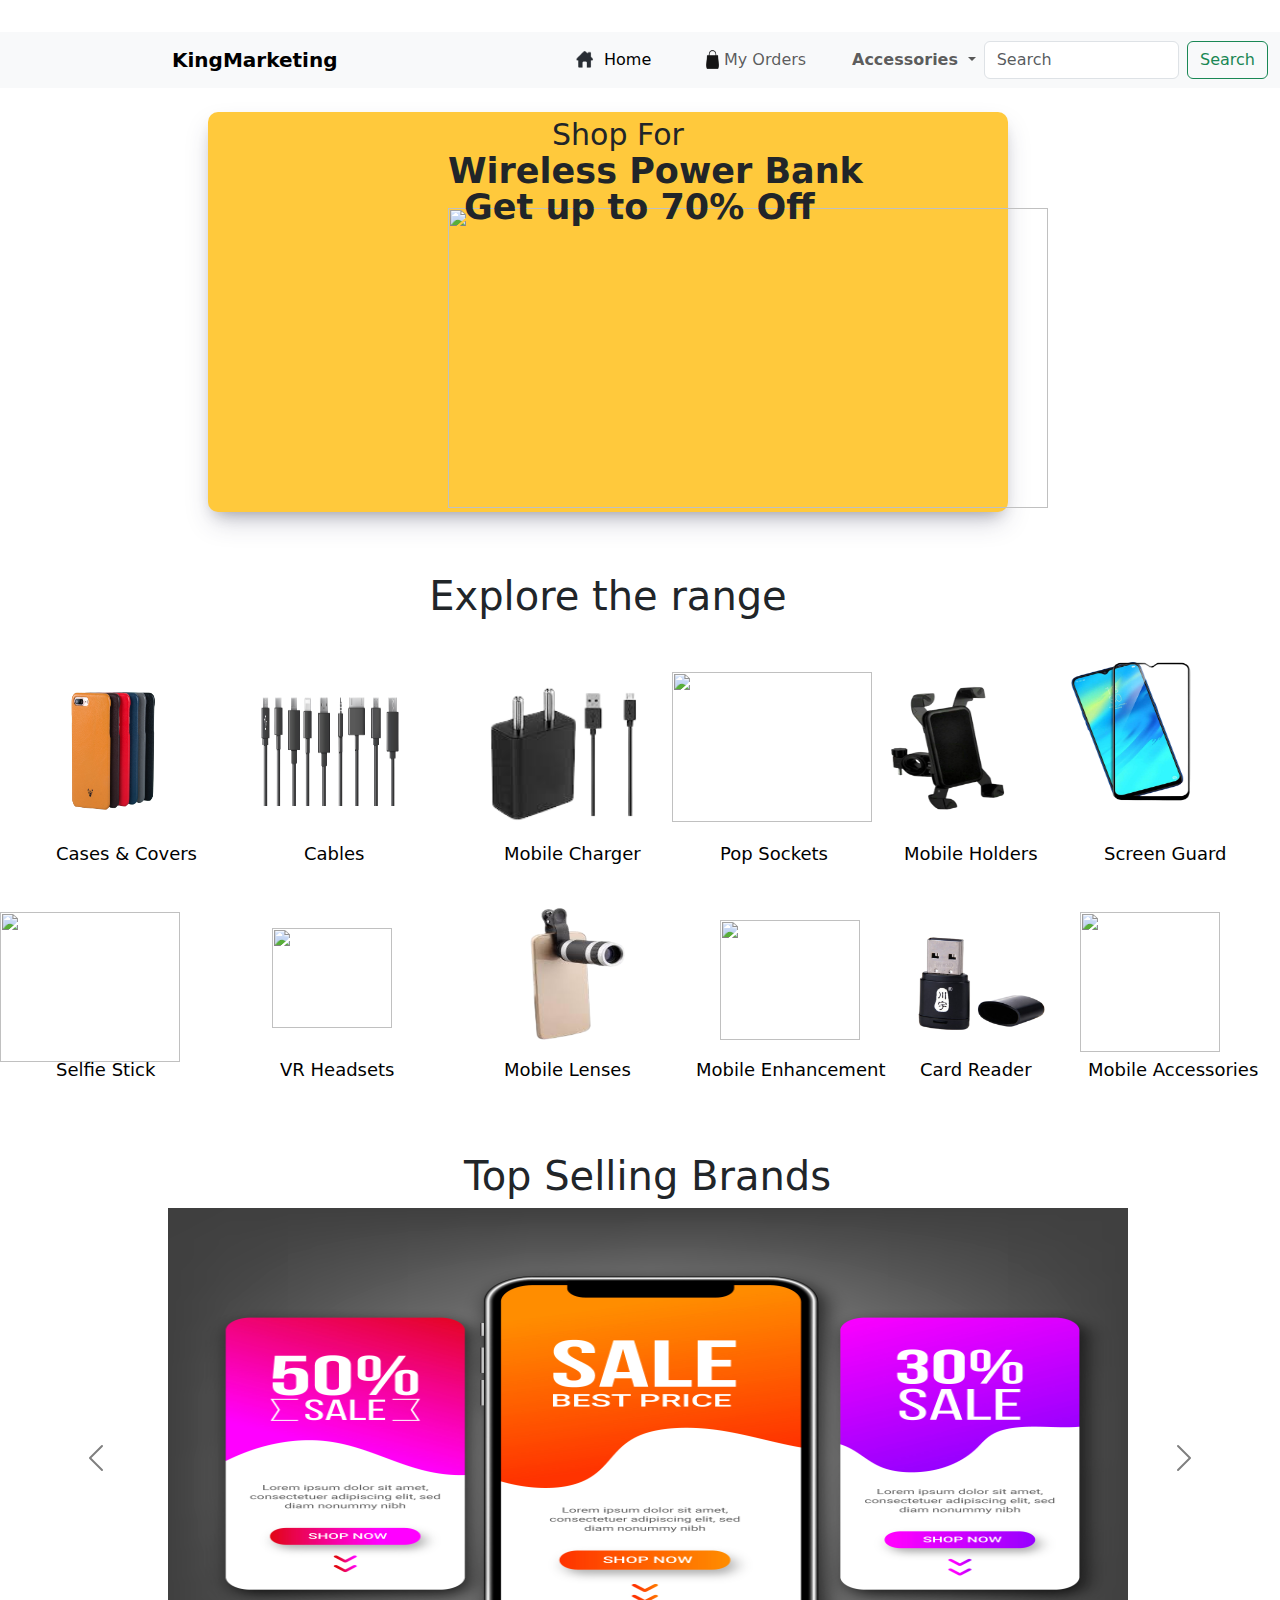
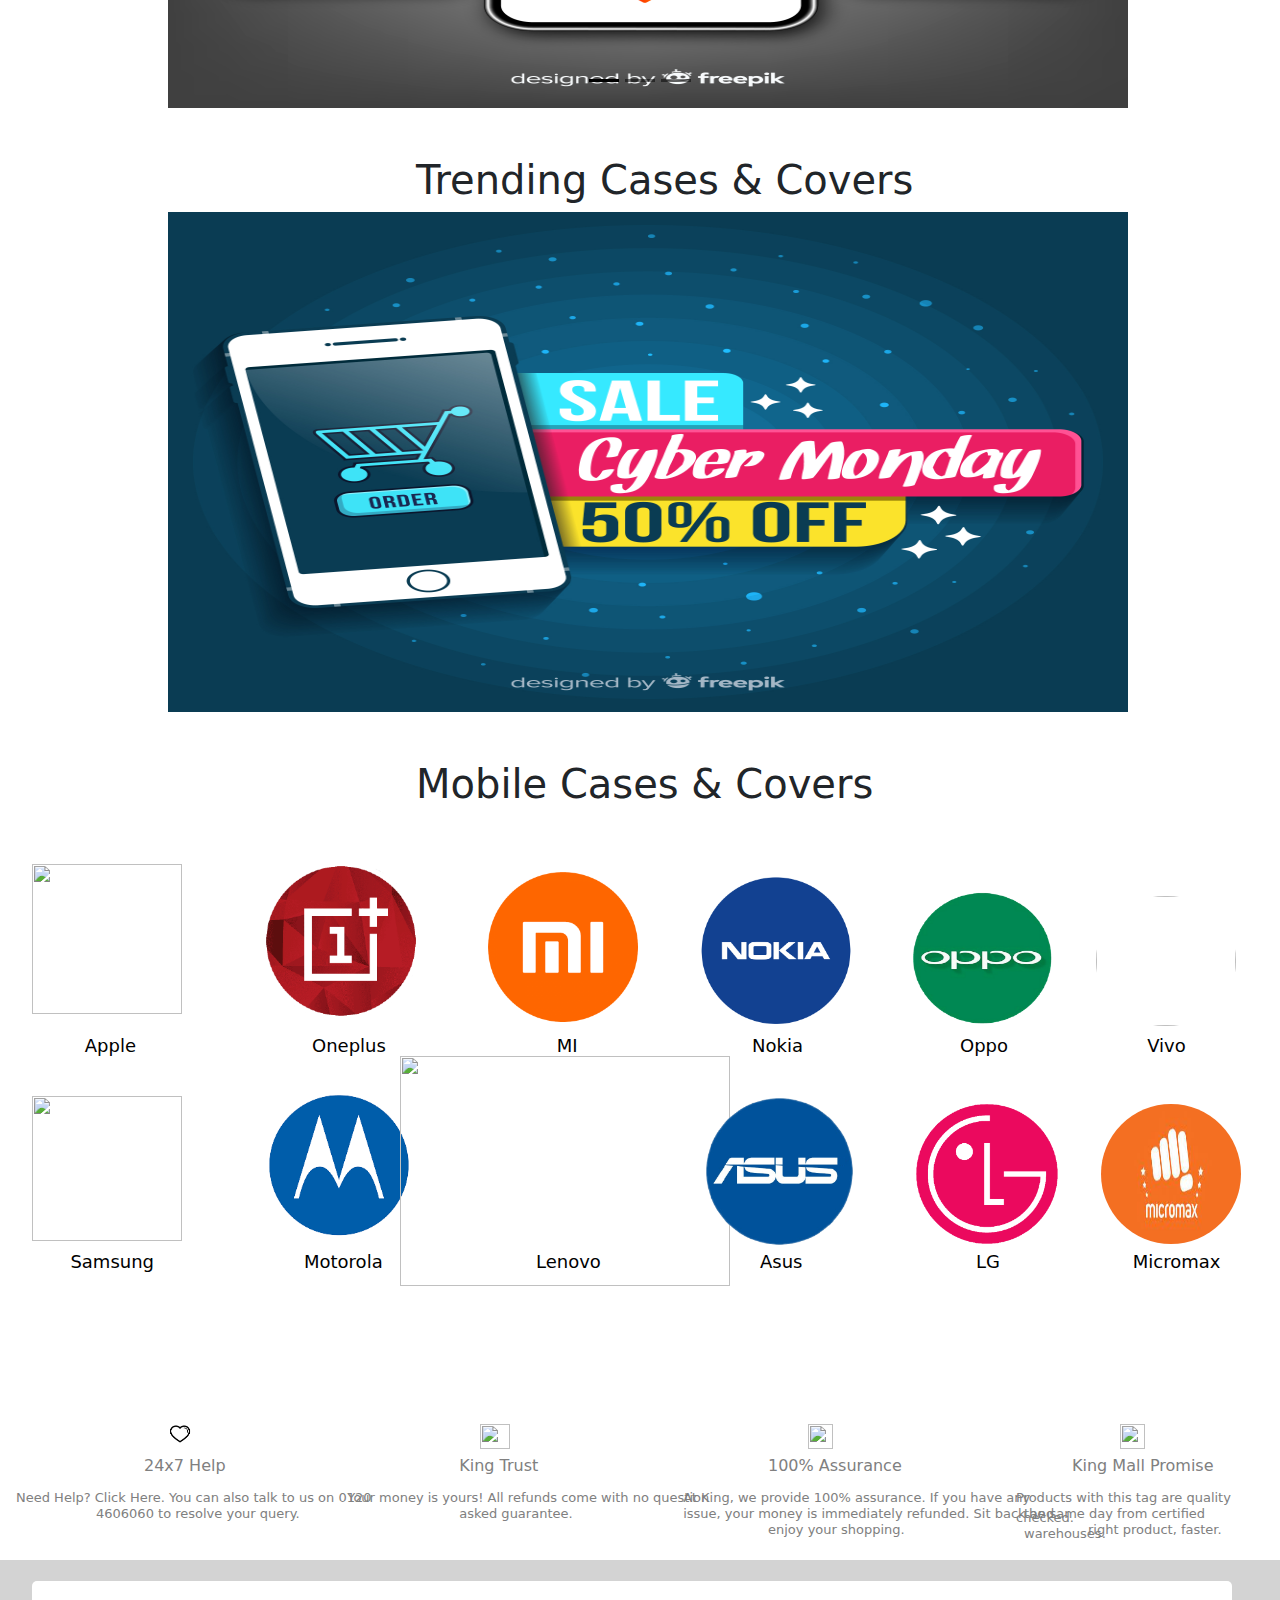
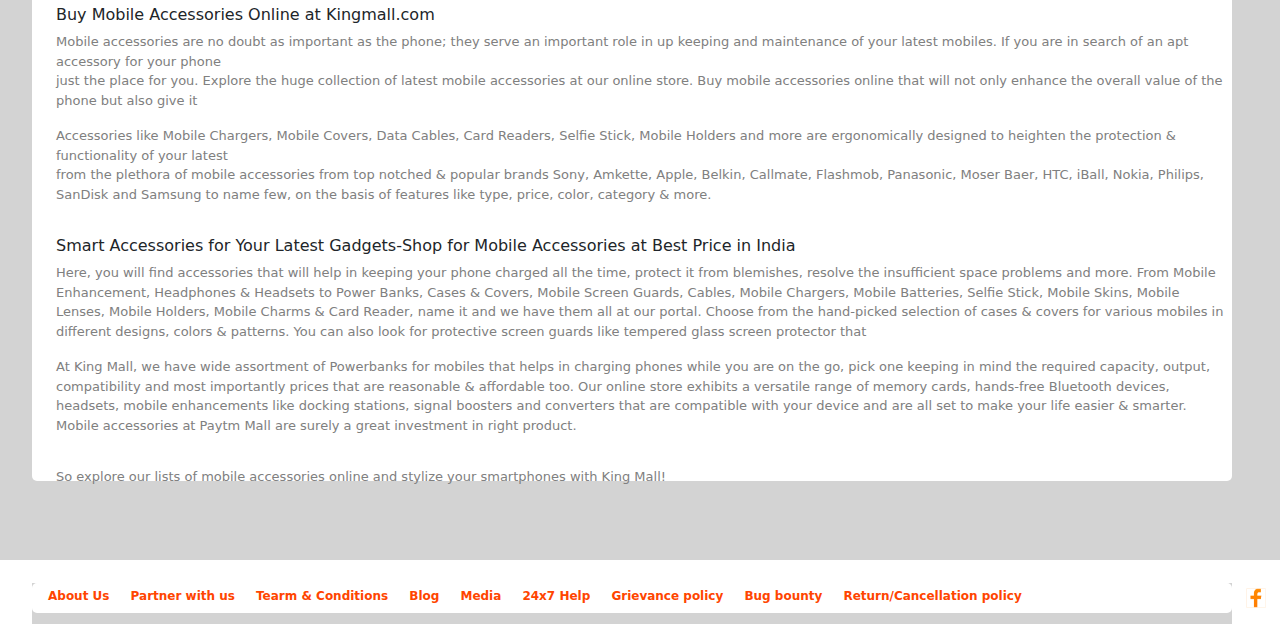
==== index.html @ ee76a9a5 "Add files via upload" ====
<!DOCTYPE html>
<html lang="en">
<head>
    <meta charset="UTF-8">
    <meta http-equiv="X-UA-Compatible" content="IE=edge">
    <meta name="viewport" content="width=device-width, initial-scale=1.0">
    <title>King</title>
    <link rel="stylesheet" href="style.css">
    <link rel="icon" href="s.png">
    <script src="https://cdn.jsdelivr.net/npm/bootstrap@5.2.0-beta1/dist/js/bootstrap.bundle.min.js"></script>
  <link rel="stylesheet" href="https://cdn.jsdelivr.net/npm/bootstrap@5.2.0-beta1/dist/css/bootstrap.min.css">
</head>
<body>
    <nav class="navbar navbar-expand-lg bg-light">
        <div class="container-fluid">
          <a class="navbar-brand color" href="#">KingMarketing</a>
          <button class="navbar-toggler" type="button" data-bs-toggle="collapse" data-bs-target="#navbarSupportedContent" aria-controls="navbarSupportedContent" aria-expanded="false" aria-label="Toggle navigation">
            <span class="navbar-toggler-icon"></span>
          </button>
          <div class="collapse navbar-collapse" id="navbarSupportedContent">
            <ul class="navbar-nav me-auto mb-2 mb-lg-0">
              <li class="nav-item">
                <a class="nav-link active a1" aria-current="page" href="#">Home</a><img class="a01" src="home.png" alt="">
              </li>
              <li class="nav-item">
                <a class="nav-link a2" href="#">My Orders</a><img class="a02" src="bag.png" alt="">
              </li>
              <li class="nav-item dropdown a3">
                <a class="nav-link dropdown-toggle" href="#" role="button" data-bs-toggle="dropdown" aria-expanded="false">
                  Accessories
                </a>
                <ul class="dropdown-menu">
                  <li><a class="dropdown-item" href="earphones.html">Earphones</a></li>
                  <li><a class="dropdown-item" href="#">Cases & Covers</a></li>
                  <li><a class="dropdown-item" href="#">Watches</a></li>
                  <li><hr class="dropdown-divider"></li>
                  <li><a class="dropdown-item" href="#">Something else here</a></li>
                </ul>
              </li>
            </ul>
            <form class="d-flex" role="search">
              <input class="form-control me-2" type="search" placeholder="Search" aria-label="Search">
              <button class="btn btn-outline-success" type="submit">Search</button>
            </form>
          </div>
        </div>
      </nav>
<div>
        <h1 class="b">Mobile Accessories Store</h1>
      </div>
      <div id="b1">
        <p class="b2">Shop For</p>
        <h2 class="b3">Wireless Power Bank</h2>
        <h2 class="b4">Get up to 70% Off</h2>
        <img class="b5" src="power.png" alt="">
        <h1 class="b6">Explore the range</h1>
 </div>
<div>
  <img class="c" src="cover.png" alt="">
  <a class="c1" href="cases.html">Cases & Covers</a>
</div>
<div>
  <img class="c2" src="cables.png" alt="">
  <a class="c3" href="cables.html">Cables</a>
</div>
<div>
  <img class="c4" src="charger.png" alt="">
  <a class="c5" href="charger.html">Mobile Charger</a>
</div>
<div>
  <img class="c6" src="pop.png" alt="">
  <a class="c7" href="pop.html">Pop Sockets</a>
</div>
<div>
  <img class="c8" src="holder.png" alt="">
  <a class="c9" href="holder.html">Mobile Holders</a>
</div>
<div>
  <img class="c10" src="gorila.png" alt="">
  <a class="c11" href="gorila.html">Screen Guard</a>
</div>
 
<div>
  <img class="d" src="stick.png" alt="">
  <a class="d1" href="stick.html">Selfie Stick</a>
</div>
<div>
  <img class="d2" src="vr.png" alt="">
  <a class="d3" href="vr.html">VR Headsets</a>
</div>
<div>
  <img class="d4" src="lens.png" alt="">
  <a class="d5" href="lens.html">Mobile Lenses</a>
</div>
<div>
  <img class="d6" src="tourch.png" alt="">
  <a class="d7" href="">Mobile Enhancement</a>
</div>
<div>
  <img class="d8" src="card reader.png" alt="">
  <a class="d9" href="card.html">Card Reader</a>
</div>
<div>
  <img class="d10" src="pad.png" alt="">
  <a class="d11" href="">Mobile Accessories</a>
</div>
 <h1 class="d12">Top Selling Brands</h1>
 <div id="carouselExampleDark" class="carousel carousel-dark slide" data-bs-ride="carousel">
  <div class="carousel-indicators">
    <button type="button" data-bs-target="#carouselExampleDark" data-bs-slide-to="0" class="active" aria-current="true" aria-label="Slide 1"></button>
    <button type="button" data-bs-target="#carouselExampleDark" data-bs-slide-to="1" aria-label="Slide 2"></button>
    <button type="button" data-bs-target="#carouselExampleDark" data-bs-slide-to="2" aria-label="Slide 3"></button>
  </div>
  <div class="carousel-inner">
    <div class="carousel-item active" data-bs-interval="10000">
      <img src="neon1.jpg" class="d-block w-75" alt="...">
      <div class="carousel-caption d-none d-md-block">
        <h5</h5>
        <p></p>
      </div>
    </div>
    <div class="carousel-item" data-bs-interval="2000">
      <img src="headphone.jpg" class="d-block w-75" alt="...">
      <div class="carousel-caption d-none d-md-block">
        <h5></h5>
        <p>.</p>
      </div>
    </div>
    <div class="carousel-item">
      <img src="headphone2.jpg" class="d-block w-75" alt="...">
      <div class="carousel-caption d-none d-md-block">
        <h5></h5>
        <p></p>
      </div>
    </div>
  </div>
  <button class="carousel-control-prev" type="button" data-bs-target="#carouselExampleDark" data-bs-slide="prev">
    <span class="carousel-control-prev-icon" aria-hidden="true"></span>
    <span class="visually-hidden">Previous</span>
  </button>
  <button class="carousel-control-next" type="button" data-bs-target="#carouselExampleDark" data-bs-slide="next">
    <span class="carousel-control-next-icon" aria-hidden="true"></span>
    <span class="visually-hidden">Next</span>
  </button>
</div>

<h1 class="e">Trending Cases & Covers</h1>
 
<div id="carouselExampleFade" class="carousel slide carousel-fade" data-bs-ride="carousel">
  <div class="carousel-inner">
    <div class="carousel-item active">
      <img src="ad.jpg" class="d-block w-75" alt="...">
    </div>
    <div class="carousel-item">
      <img src="ad1.jpg" class="d-block w-75" alt="...">
    </div>
    <div class="carousel-item">
      <img src="ad2.jpg" class="d-block w-75" alt="...">
    </div>
  </div>
  <button class="carousel-control-prev" type="button" data-bs-target="#carouselExampleFade" data-bs-slide="prev">
    <span class="carousel-control-prev-icon" aria-hidden="true"></span>
    <span class="visually-hidden">Previous</span>
  </button>
  <button class="carousel-control-next" type="button" data-bs-target="#carouselExampleFade" data-bs-slide="next">
    <span class="carousel-control-next-icon" aria-hidden="true"></span>
    <span class="visually-hidden">Next</span>
  </button>
</div>
<h1 class="e1">Mobile Cases & Covers</h1>
<div>
  <img class="e2" src="iphone.png" alt="">
  <a class="e3" href="">Apple</a>
</div>
<div>
  <img class="e4" src="oneplus.png" alt="">
  <a class="e5" href="">Oneplus</a>
</div>
<div>
  <img class="e6" src="mi.png" alt="">
  <a class="e7" href="">MI</a>
</div>
<div>
  <img class="e8" src="nokia.png" alt="">
  <a class="e9" href="">Nokia</a>
</div>
<div>
  <img class="e10" src="oppo.png" alt="">
  <a class="e11" href="">Oppo</a>
</div>
<div>
  <img class="e12" src="vivo.png" alt="">
  <a class="e13" href="">Vivo</a>
</div>
<div>
  <img class="f" src="samsung.png" alt="">
  <a class="f1" href="">Samsung</a>
</div>
<div>
  <img class="f2" src="moto.png" alt="">
  <a class="f3" href="">Motorola</a>
</div>
<div>
  <img class="f4" src="lenovo.png" alt="">
  <a class="f5" href="">Lenovo</a>
</div>
<div>
  <img class="f6" src="asus.png" alt="">
  <a class="f7" href="">Asus</a>
</div>
</div>
<div>
  <img class="f8" src="lg.png" alt="">
  <a class="f9" href="">LG</a>
</div>
<div>
  <img class="f10" src="micromax.jpeg" alt="">
  <a class="f11" href="">Micromax</a>
</div>
<div>
  <img class="g" src="heart.png" alt="">
  <h6 class="g1">24x7 Help</h6>
  <p class="g2">Need Help? Click Here. You can also talk to us on 0120 </p>
  <p class="g3">4606060 to resolve your query.</p>
</div>
<div>
  <img class="g4" src="security.png" alt="">
  <h6 class="g5">King Trust</h6>
  <p class="g6">Your money is yours! All refunds come with no question </p>
  <p class="g7">asked guarantee.</p>
</div>
<div>
  <img class="g8" src="star.png" alt="">
  <h6 class="g9">100% Assurance</h6>
  <p class="g10">At King, we provide 100% assurance. If you have any </p>
  <p class="g11">issue, your money is immediately refunded. Sit back and</p>
  <p class="g12">enjoy your shopping.</p>
</div>
<div>
  <img class="g13" src="right arrow.png" alt="">
  <h6 class="g14">King Mall Promise</h6>
  <p class="g15">Products with this tag are quality checked.</p>
  <p class="g16">the same day from certified warehouses.</p>
  <p class="g17">right product, faster.</p>
</div>
<div id="i">
  <div class="i1">
    <div class="i2">
      <h6 class="i3">Buy Mobile Accessories Online at Kingmall.com</h6>
      <p class="i4">Mobile accessories are no doubt as important as the phone; they serve an important role in up keeping and maintenance of your latest mobiles. If you are in search of an apt accessory for your phone <br>just the place for you. Explore the huge collection of latest mobile accessories at our online store. Buy mobile accessories online that will not only enhance the overall value of the phone but also give it</p>
      <p class="i5">Accessories like Mobile Chargers, Mobile Covers, Data Cables, Card Readers, Selfie Stick, Mobile Holders and more are ergonomically designed to heighten the protection & functionality of your latest <br>from the plethora of mobile accessories from top notched & popular brands Sony, Amkette, Apple, Belkin, Callmate, Flashmob, Panasonic, Moser Baer, HTC, iBall, Nokia, Philips, SanDisk and Samsung to name few, on the basis of features like type, price, color, category & more.</p>
      <h6 class="i6">Smart Accessories for Your Latest Gadgets-Shop for Mobile Accessories at Best Price in India</h6>
      <p class="i7">Here, you will find accessories that will help in keeping your phone charged all the time, protect it from blemishes, resolve the insufficient space problems and more. From Mobile Enhancement, Headphones & Headsets to Power Banks, Cases & Covers, Mobile Screen Guards, Cables, Mobile Chargers, Mobile Batteries, Selfie Stick, Mobile Skins, Mobile Lenses, Mobile Holders, Mobile Charms & Card Reader, name it and we have them all at our portal. Choose from the hand-picked selection of cases & covers for various mobiles in different designs, colors & patterns. You can also look for protective screen guards like tempered glass screen protector that</p>
      <p class="i8">At King Mall, we have wide assortment of Powerbanks for mobiles that helps in charging phones while you are on the go, pick one keeping in mind the required capacity, output, compatibility and most importantly prices that are reasonable & affordable too. Our online store exhibits a versatile range of memory cards, hands-free Bluetooth devices, headsets, mobile enhancements like docking stations, signal boosters and converters that are compatible with your device and are all set to make your life easier & smarter. Mobile accessories at Paytm Mall are surely a great investment in right product. </p>
      <p class="i9">So explore our lists of mobile accessories online and stylize your smartphones with King Mall!</p>
      <div class="j">
        <div class="j1">
          <a class="j2" href="">About Us</a>
          <a class="j3" href="">Partner with us</a>
          <a class="j4" href="">Tearm & Conditions</a>
          <a class="j5" href="">Blog</a>
          <a class="j6" href="">Media</a>
          <a class="j7" href="">24x7 Help</a>
          <a class="j8" href="">Grievance policy</a>
          <a class="j9" href=""> Bug bounty</a>
          <a class="j10" href=""> Return/Cancellation policy</a>
          <img class="j11" src="twitter.png" alt="">
          <a href="https://www.facebook.com/profile.php?id=100054088584219&mibextid=ZbWKwL"> <img class="j12" src="fb.png" alt=""></a>
          <a href="https://www.instagram.com/sameerkhan__57/"><img class="j13" src="insta.png" alt=""></a>
          <a href=""><img class="j14" src="youtube.png" alt=""></a>
        </div>
      </div>
    </div>

  </div>
  
</div>





</body>
</html>
---- style.css ----
.navbar{
    position: fixed !important;
    z-index: +10;
}
.color{
 padding-left: 10rem;
 font-weight: bold;
 position: absolute;
}
.a01{
    height: 25px;
    width: 25px;
    margin-left: 35rem;
    margin-top: 7px;
    position: absolute;
}
.a1{
    margin-left: 36.5rem;
    font-weight: bold;
    position: absolute;
}
.a02{
    height: 25px;
    width: 25px;
    margin-left: 43rem;
    margin-top: 7px;
    position: absolute;
}
.a2{
    margin-left: 44rem;
    font-weight: bold;
    position: absolute;
}
.a3{
    margin-left: 52rem;
    font-weight: bold;
    position: absolute;
}
.b{
    margin-left: 23.5rem;
    margin-top: 2rem;
}
#b1{
    background-color: #FFC93C;
    box-shadow: rgba(50, 50, 93, 0.25) 0px 13px 27px -5px, rgba(0, 0, 0, 0.3) 0px 8px 16px -8px;
    margin-top: 2rem;
    margin-left: 13rem;
    border-radius: 10px;
    height: 400px;
    width: 800px;

}
.b2{
    margin-left: 21.5rem;
    font-size: 30px;
    position: absolute;
}
.b3{
    margin-left: 15rem;
    margin-top: 2.4rem;
    font-size: 35px;
    font-weight: bold;
    position: absolute;
}
.b4{
    margin-left: 16rem;
    margin-top: 4.6rem;
    font-size: 35px;
    font-weight: bold;
    position: absolute;
}

.b5{
    margin-top: 6rem;
    margin-left: 15rem;
    height: 300px;
    width: 600px;
}
.b6{
    text-align: center;
    margin-top: 4rem;
}
.c{
    height: 250px;
    width: 250px;
    margin-top: 6rem;
    position: absolute;
}
.c1{
    margin-top: 20.5rem;
    margin-left: 3.5rem;
    font-size: 18px;
    color: black;
    position: absolute;
    text-decoration: none !important;
}
.c2{
    height: 150px;
    width: 150px;
    margin-left: 16rem;
    margin-top: 9rem;
    position: absolute;
}
.c3{
    margin-top: 20.5rem;
    margin-left: 19rem;
    font-size: 18px;
    color: black;
    position: absolute;
    text-decoration: none !important;
}
.c4{
    height: 250px;
    width: 250px;
    margin-top: 7rem;
    margin-left: 28rem;
    position: absolute;
}
.c5{
    margin-top: 20.5rem;
    margin-left: 31.5rem;
    font-size: 18px;
    color: black;
    position: absolute;
    text-decoration: none !important;
}
.c6{
    height: 150px;
    width: 200px;
    margin-left: 42rem;
    margin-top: 10rem;
    position: absolute;
}
.c7{
    margin-top: 20.5rem;
    margin-left: 45rem;
    font-size: 18px;
    color: black;
    position: absolute;
    text-decoration: none !important;
}
.c8{
    height: 150px;
    width: 200px;
    margin-left: 53rem;
    margin-top: 10rem;
    position: absolute;
}
.c9{
    margin-top: 20.5rem;
    margin-left: 56.5rem;
    font-size: 18px;
    color: black;
    position: absolute;
    text-decoration: none !important;
}
.c10{
    height: 150px;
    width: 180px;
    margin-left: 65rem;
    margin-top: 9rem;
    position: absolute;
}
.c11{
    margin-top: 20.5rem;
    margin-left: 69rem;
    font-size: 18px;
    color: black;
    position: absolute;
    text-decoration: none !important;
}
.d{
    height: 150px;
    width: 180px;
    margin-top: 25rem;
    position: absolute;
}
.d1{
    margin-top: 34rem;
    margin-left: 3.5rem;
    font-size: 18px;
    color: black;
    position: absolute;
    text-decoration: none !important;
}
.d2{
    height: 100px;
    width: 120px;
    margin-left: 17rem;
    margin-top: 26rem;
    position: absolute;
}
.d3{
    margin-top: 34rem;
    margin-left: 17.5rem;
    font-size: 18px;
    color: black;
    position: absolute;
    text-decoration: none !important;
}
.d4{
    height: 140px;
    width: 180px;
    margin-top: 24.5rem;
    margin-left: 30rem;
    position: absolute;
}
.d5{
    margin-top: 34rem;
    margin-left: 31.5rem;
    font-size: 18px;
    color: black;
    position: absolute;
    text-decoration: none !important;
}
.d6{
    height: 120px;
    width: 140px;
    margin-left: 45rem;
    margin-top: 25.5rem;
    position: absolute;
}
.d7{
    margin-top: 34rem;
    margin-left: 43.5rem;
    font-size: 18px;
    color: black;
    position: absolute;
    text-decoration: none !important;
}
.d8{
    height: 150px;
    width: 160px;
    margin-left: 56rem;
    margin-top: 25rem;
    position: absolute;
}
.d9{
    margin-top: 34rem;
    margin-left: 57.5rem;
    font-size: 18px;
    color: black;
    position: absolute;
    text-decoration: none !important;
}
.d10{
    height: 140px;
    width: 140px;
    margin-left: 67.5rem;
    margin-top: 25rem;
    position: absolute;
}
.d11{
    margin-top: 34rem;
    margin-left: 68rem;
    font-size: 18px;
    color: black;
    position: absolute;
    text-decoration: none !important;
}
.d12{
    margin-left: 29rem;
    margin-top: 40rem;
}
.e{
    margin-left: 26rem;
    margin-top: 3rem;
}
.e1{
    margin-left: 26rem;
    margin-top: 3rem;
}
.e2{
    height: 150px;
    width: 150px;
    margin-top: 3rem;
    margin-left: 2rem;
    position: absolute;
}
.e3{
    margin-top: 13.5rem;
    margin-left: 5.3rem;
    font-size: 18px;
    color: black;
    position: absolute;
    text-decoration: none !important;
}
.e4{
    height: 170px;
    width: 170px;
    margin-left: 16rem;
    margin-top: 2.5rem;
    position: absolute;
}
.e5{
    margin-top: 13.5rem;
    margin-left: 19.5rem;
    font-size: 18px;
    color: black;
    position: absolute;
    text-decoration: none !important;
}
.e6{
    height: 150px;
    width: 150px;
    margin-top: 3.5rem;
    margin-left: 30.5rem;
    position: absolute;
}
.e7{
    margin-top: 13.5rem;
    margin-left: 34.8rem;
    font-size: 18px;
    color: black;
    position: absolute;
    text-decoration: none !important;
}
.e8{
    height: 165px;
    width: 160px;
    margin-left: 43.5rem;
    margin-top: 3.4rem;
    position: absolute;
}
.e9{
    margin-top: 13.5rem;
    margin-left: 47rem;
    font-size: 18px;
    color: black;
    position: absolute;
    text-decoration: none !important;
}
.e10{
    height: 300px;
    width: 300px;
    margin-left: 52rem;
    padding-bottom: 1rem;
    position: absolute;
}
.e11{
    margin-top: 13.5rem;
    margin-left: 60rem;
    font-size: 18px;
    color: black;
    position: absolute;
    text-decoration: none !important;
}
.e12{
    height: 130px;
    width: 140px;
    border-radius: 49%;
    margin-left: 68.5rem;
    margin-top: 5rem;
    position: absolute;
}
.e13{
    margin-top: 13.5rem;
    margin-left: 71.7rem;
    font-size: 18px;
    color: black;
    position: absolute;
    text-decoration: none !important;
}
.f{
    height: 145px;
    width: 150px;
    margin-left: 2rem;
    margin-top: 17.5rem;
    position: absolute;
}
.f1{
    margin-top: 27rem;
    margin-left: 4.4rem;
    font-size: 18px;
    color: black;
    position: absolute;
    text-decoration: none !important;
}
.f2{
    height: 150x;
    width: 150px;
    margin-left: 16.5rem;
    margin-top: 17rem;
    position: absolute;
}
.f3{
    margin-top: 27rem;
    margin-left: 19rem;
    font-size: 18px;
    color: black;
    position: absolute;
    text-decoration: none !important;
}
.f4{
    height: 230px;
    width: 330px;
    margin-top: 15rem;
    margin-left: 25rem;
    position: absolute;
}
.f5{
    margin-top: 27rem;
    margin-left: 33.5rem;
    font-size: 18px;
    color: black;
    position: absolute;
    text-decoration: none !important;
}
.f6{
    height: 150px;
    width: 150px;
    margin-left: 44rem;
    margin-top: 17.5rem;
    position: absolute;
}
.f7{
    margin-top: 27rem;
    margin-left: 47.5rem;
    font-size: 18px;
    color: black;
    position: absolute;
    text-decoration: none !important;
}
.f8{
    height: 140px;
    width: 150px;
    margin-left: 57rem;
    margin-top: 18rem;
    position: absolute;
}
.f9{
    margin-top: 27rem;
    margin-left: 61rem;
    font-size: 18px;
    color: black;
    position: absolute;
    text-decoration: none !important;
}
.f10{
    height: 140px;
    width: 140px;
    border-radius: 50%;
    margin-left: 68.8rem;
    margin-top: 18rem;
    position: absolute;
}
.f11{
    margin-top: 27rem;
    margin-left: 70.8rem;
    font-size: 18px;
    color: black;
    position: absolute;
    text-decoration: none !important;
}
.g{
    height: 20px;
    width: 40px;
    margin-top: 38rem;
    margin-left: 10rem;
    position: absolute;
}
.g1{
    margin-top: 40rem;
    margin-left: 9rem;
    color: gray;
    position: absolute;
}
.g2{
    margin-top: 42rem;
    margin-left: 1rem;
    font-size: 13px;
    color: gray;
    position: absolute;
}
.g3{
    margin-top: 43rem;
    margin-left: 6rem;
    font-size: 13px;
    color: gray;
    position: absolute;
}
.g4{
    height: 25px;
    width: 30px;
    margin-top: 38rem;
    margin-left: 30rem;
    position: absolute;
}
.g5{
    margin-top: 40rem;
    margin-left: 28.7rem;
    color: gray;
    position: absolute;
}
.g6{
    margin-top: 42rem;
    margin-left: 21.7rem;
    font-size: 13px;
    color: gray;
    position: absolute;
}
.g7{
    margin-top: 43rem;
    margin-left: 28.7rem;
    font-size: 13px;
    color: gray;
    position: absolute;
}
.g8{
    height: 25px;
    width: 25px;
    margin-top: 38rem;
    margin-left: 50.5rem;
    position: absolute;
}
.g9{
    margin-top: 40rem;
    margin-left: 48rem;
    color: gray;
    position: absolute;
}
.g10{
    margin-top: 42rem;
    margin-left: 42.7rem;
    font-size: 13px;
    color: gray;
    position: absolute;
}
.g11{
    margin-top: 43rem;
    margin-left: 42.7rem;
    font-size: 13px;
    color: gray;
    position: absolute;
}
.g12{
    margin-top: 44rem;
    margin-left: 48rem;
    font-size: 13px;
    color: gray;
    position: absolute;
}
.g13{
    height: 25px;
    width: 25px;
    margin-top: 38rem;
    margin-left: 70rem;
    position: absolute;
}
.g14{
    margin-top: 40rem;
    margin-left: 67rem;
    color: gray;
    position: absolute;
}
.g15{
    margin-top: 42rem;
    margin-left: 63.5rem;
    font-size: 13px;
    color: gray;
    position: absolute;
}
.g16{
    margin-top: 43rem;
    margin-left: 64rem;
    font-size: 13px;
    color: gray;
    position: absolute;
}
.g17{
    margin-top: 44rem;
    margin-left: 68rem;
    font-size: 13px;
    color: gray;
    position: absolute;
}
#i{
  height: 600px;
  margin-top: 47rem;
  background-color: lightgray;  
}
.i1{
    background-color: lightgray;
    padding-top: 1rem;
    height: 20px;
    width: 1200px;
    margin-left: 2rem;
}
.i2{
    background-color: white;
    border-radius: 5px;
    height: 500px;
    width: 1200px;
    margin-top: 5px;
}
.i3{
    margin-left: 1.5rem;
    padding-top: 1.5rem;
}
.i4{
    font-size: 13px;
    color: gray;
    margin-left: 1.5rem;
}
.i5{
    font-size: 13px;
    color: gray;
    margin-left: 1.5rem;
    padding-bottom: 1rem;
}
.i6{
    margin-left: 1.5rem;
}
.i7{
    font-size: 13px;
    color: gray;
    margin-left: 1.5rem;
}
.i8{
    font-size: 13px;
    color: gray;
    margin-left: 1.5rem;
    padding-bottom: 1rem;
}
.i9{
    font-size: 13px;
    color: gray;
    margin-left: 1.5rem;
    padding-bottom: 1rem;
}
.j{
    background-color: lightgray;
    height: 41px;
    width: 1200px;
}

.j1{
    background-color: white;
    border-radius: 5px;
    margin-top: 5rem;
    height: 30px;
    width: 1200px;
}
.j2{
    color: orangered;
    font-size: 12px;
    font-weight: bold;
    text-decoration: none !important;
    margin-left: 1rem;
}
.j3{
    color: orangered;
    font-size: 12px;
    font-weight: bold;
    text-decoration: none !important;
    margin-left: 1rem;
}
.j4{
    color: orangered;
    font-size: 12px;
    font-weight: bold;
    text-decoration: none !important;
    margin-left: 1rem;
}
.j5{
    color: orangered;
    font-size: 12px;
    font-weight: bold;
    text-decoration: none !important;
    margin-left: 1rem;
}
.j6{
    color: orangered;
    font-size: 12px;
    font-weight: bold;
    text-decoration: none !important;
    margin-left: 1rem;
}

.j7{
    color: orangered;
    font-size: 12px;
    font-weight: bold;
    text-decoration: none !important;
    margin-left: 1rem;
}

.j8{
    color: orangered;
    font-size: 12px;
    font-weight: bold;
    text-decoration: none !important;
    margin-left: 1rem;
}
.j9{
    color: orangered;
    font-size: 12px;
    font-weight: bold;
    text-decoration: none !important;
    margin-left: 1rem;
}
.j10{
    color: orangered;
    font-size: 12px;
    font-weight: bold;
    text-decoration: none !important;
    margin-left: 1rem;
}
.j11{
    height: 20px;
    margin-left: 12rem;
    margin-top: 5px;
    position: absolute;
}
.j12{
    height: 20px;
    margin-left: 14rem;
    margin-top: 5px;
    position: absolute;
}
.j13{
    height: 20px;
    margin-left: 16rem;
    margin-top: 5px;
    position: absolute;
}
.j14{
    height: 27px;
    width: 22px;
    margin-left: 18rem;
    margin-top: 2px;
    position: absolute;
}
.d-block{
    margin-left: 10.5rem;
    height: 500px;   
}
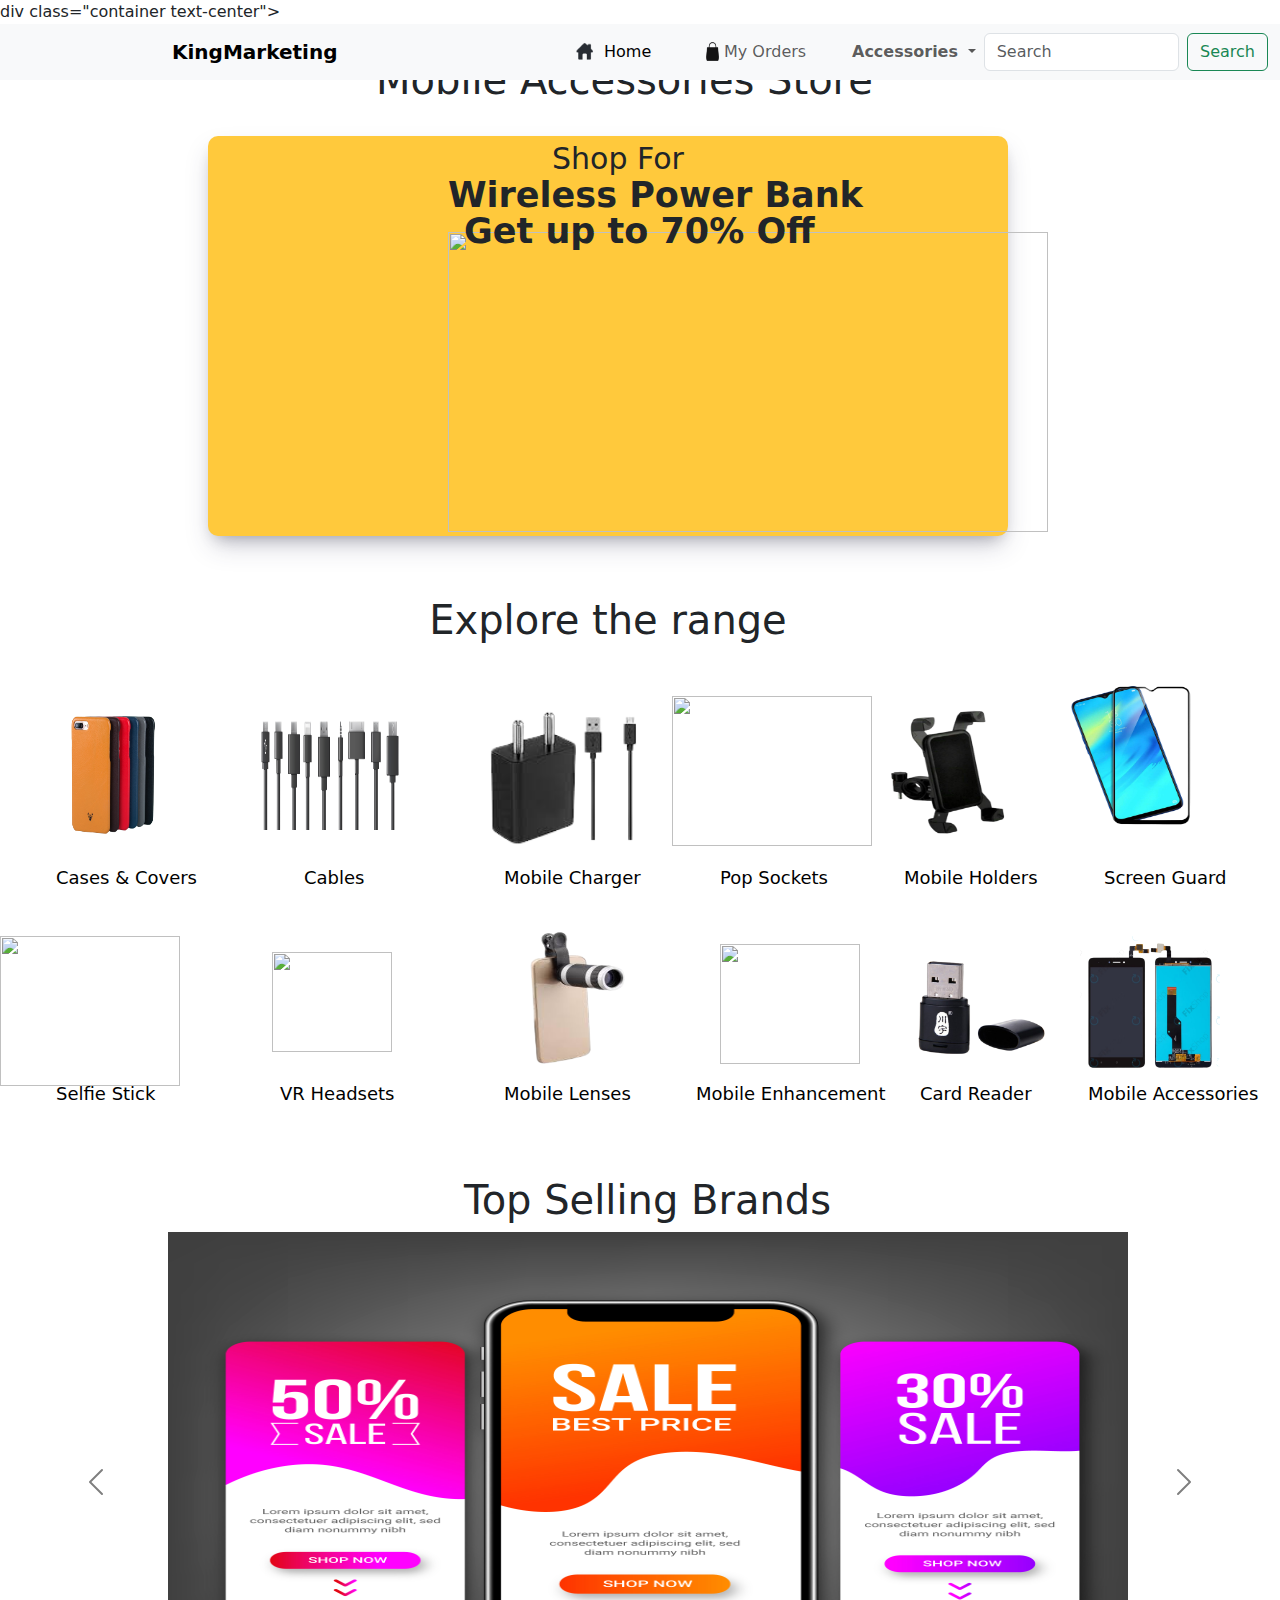
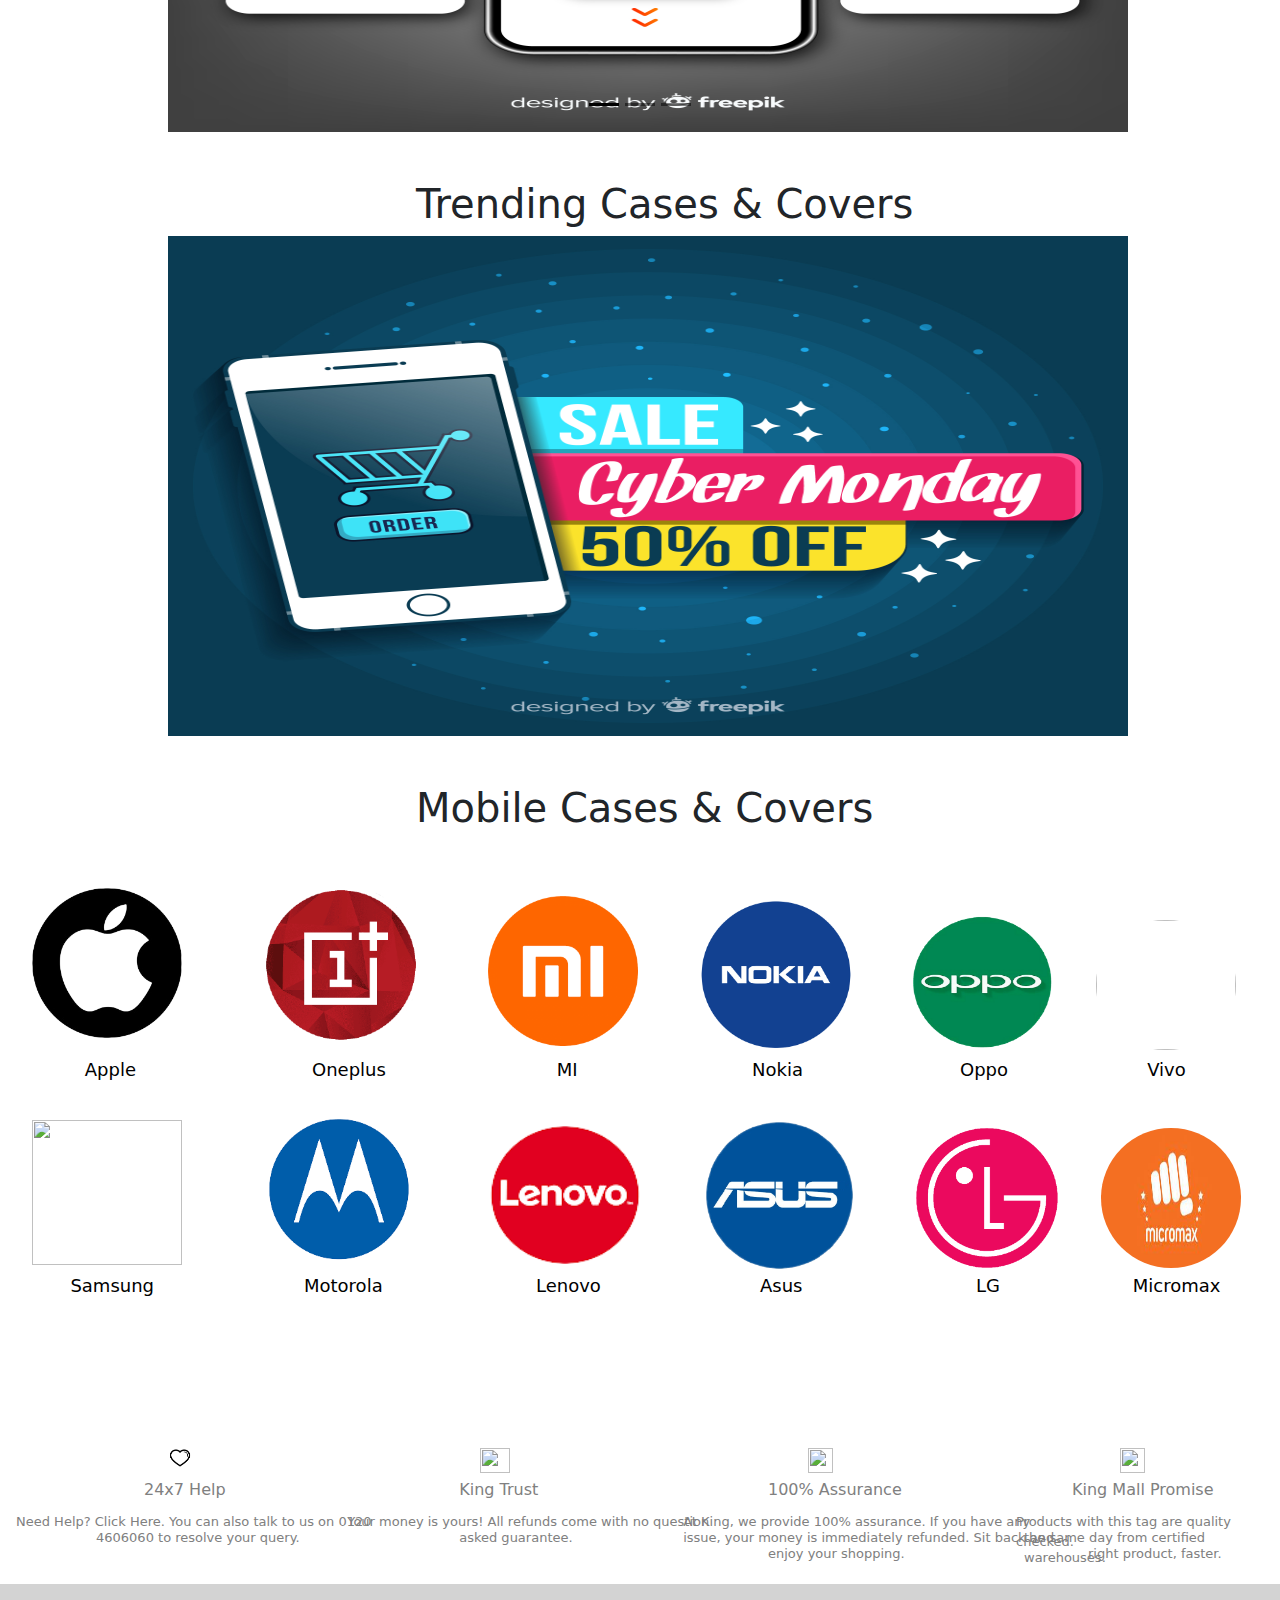
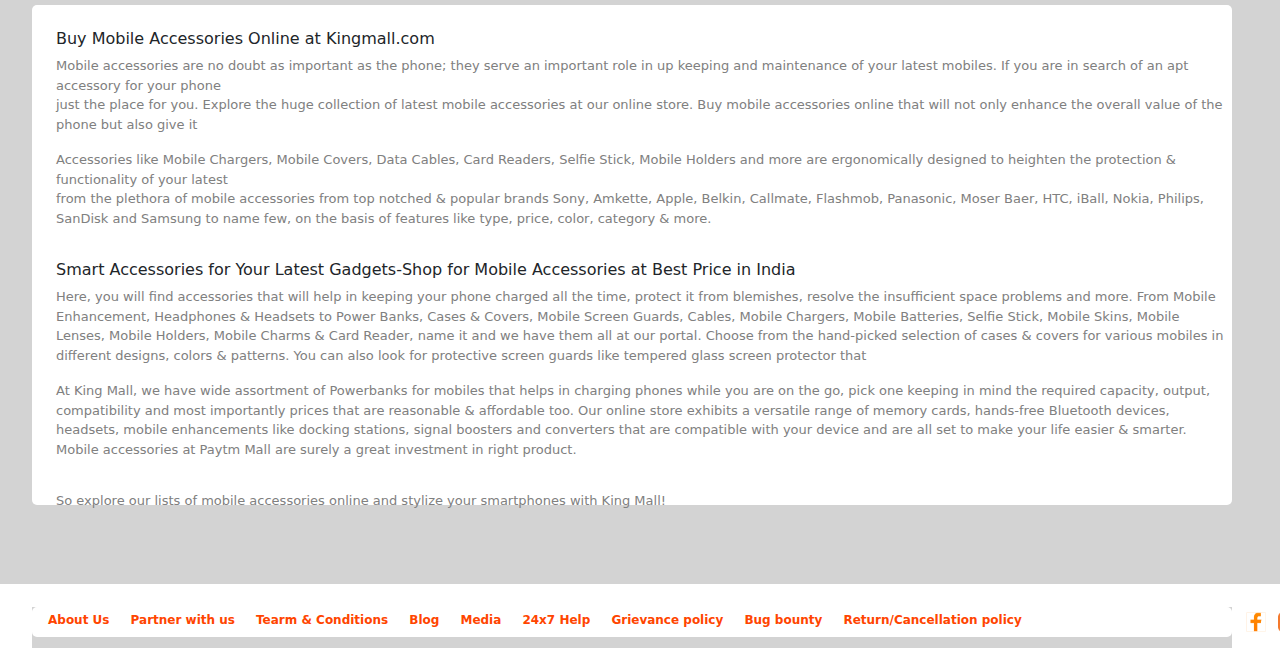
==== commit 16a2d865: "Update index.html" ====
--- a/index.html
+++ b/index.html
@@ -11,6 +11,9 @@
   <link rel="stylesheet" href="https://cdn.jsdelivr.net/npm/bootstrap@5.2.0-beta1/dist/css/bootstrap.min.css">
 </head>
 <body>
+    div class="container text-center">
+    <div class="row row-cols-4">
+      <div class="col-lg-3 col-md-4 col-sm-6">
     <nav class="navbar navbar-expand-lg bg-light">
         <div class="container-fluid">
           <a class="navbar-brand color" href="#">KingMarketing</a>
@@ -42,6 +45,9 @@
               <input class="form-control me-2" type="search" placeholder="Search" aria-label="Search">
               <button class="btn btn-outline-success" type="submit">Search</button>
             </form>
+           </div>
+        </div>
+      </div>
           </div>
         </div>
       </nav>
@@ -281,4 +287,4 @@
 
 
 </body>
-</html>+</html>
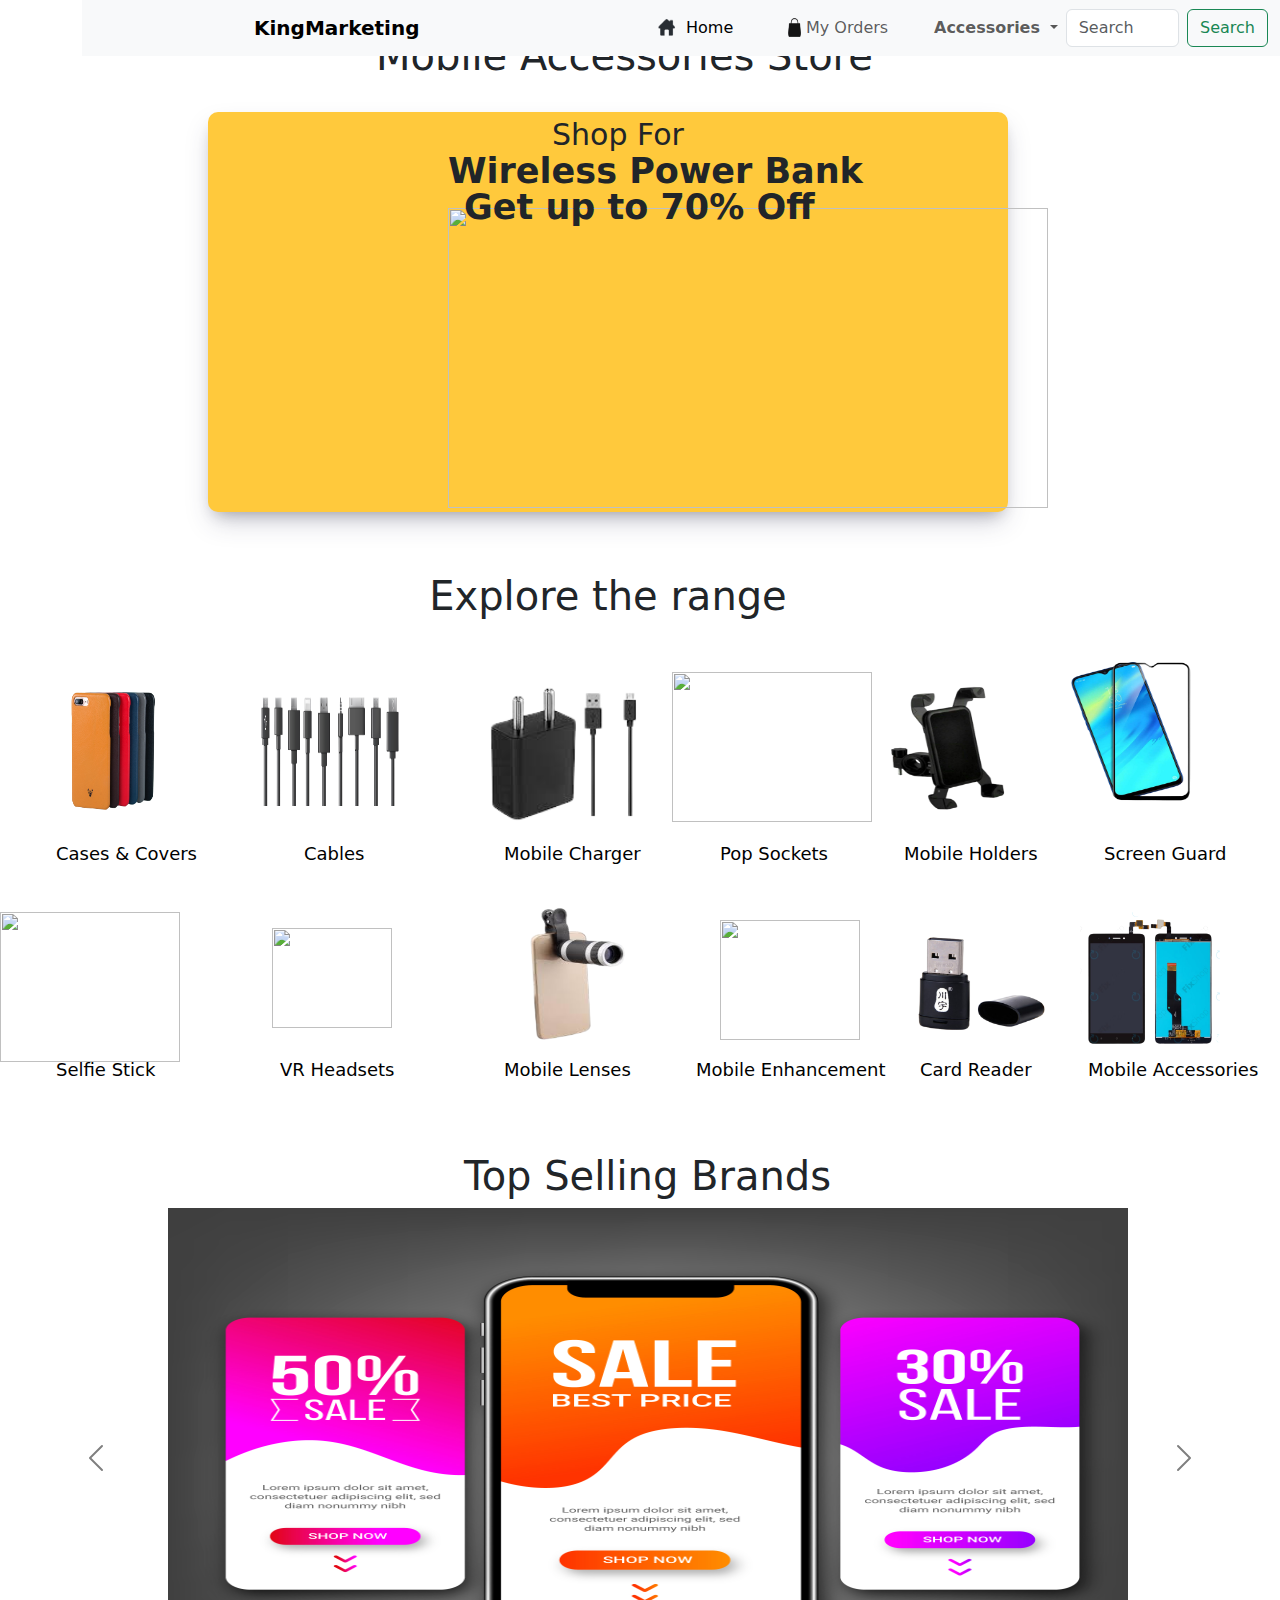
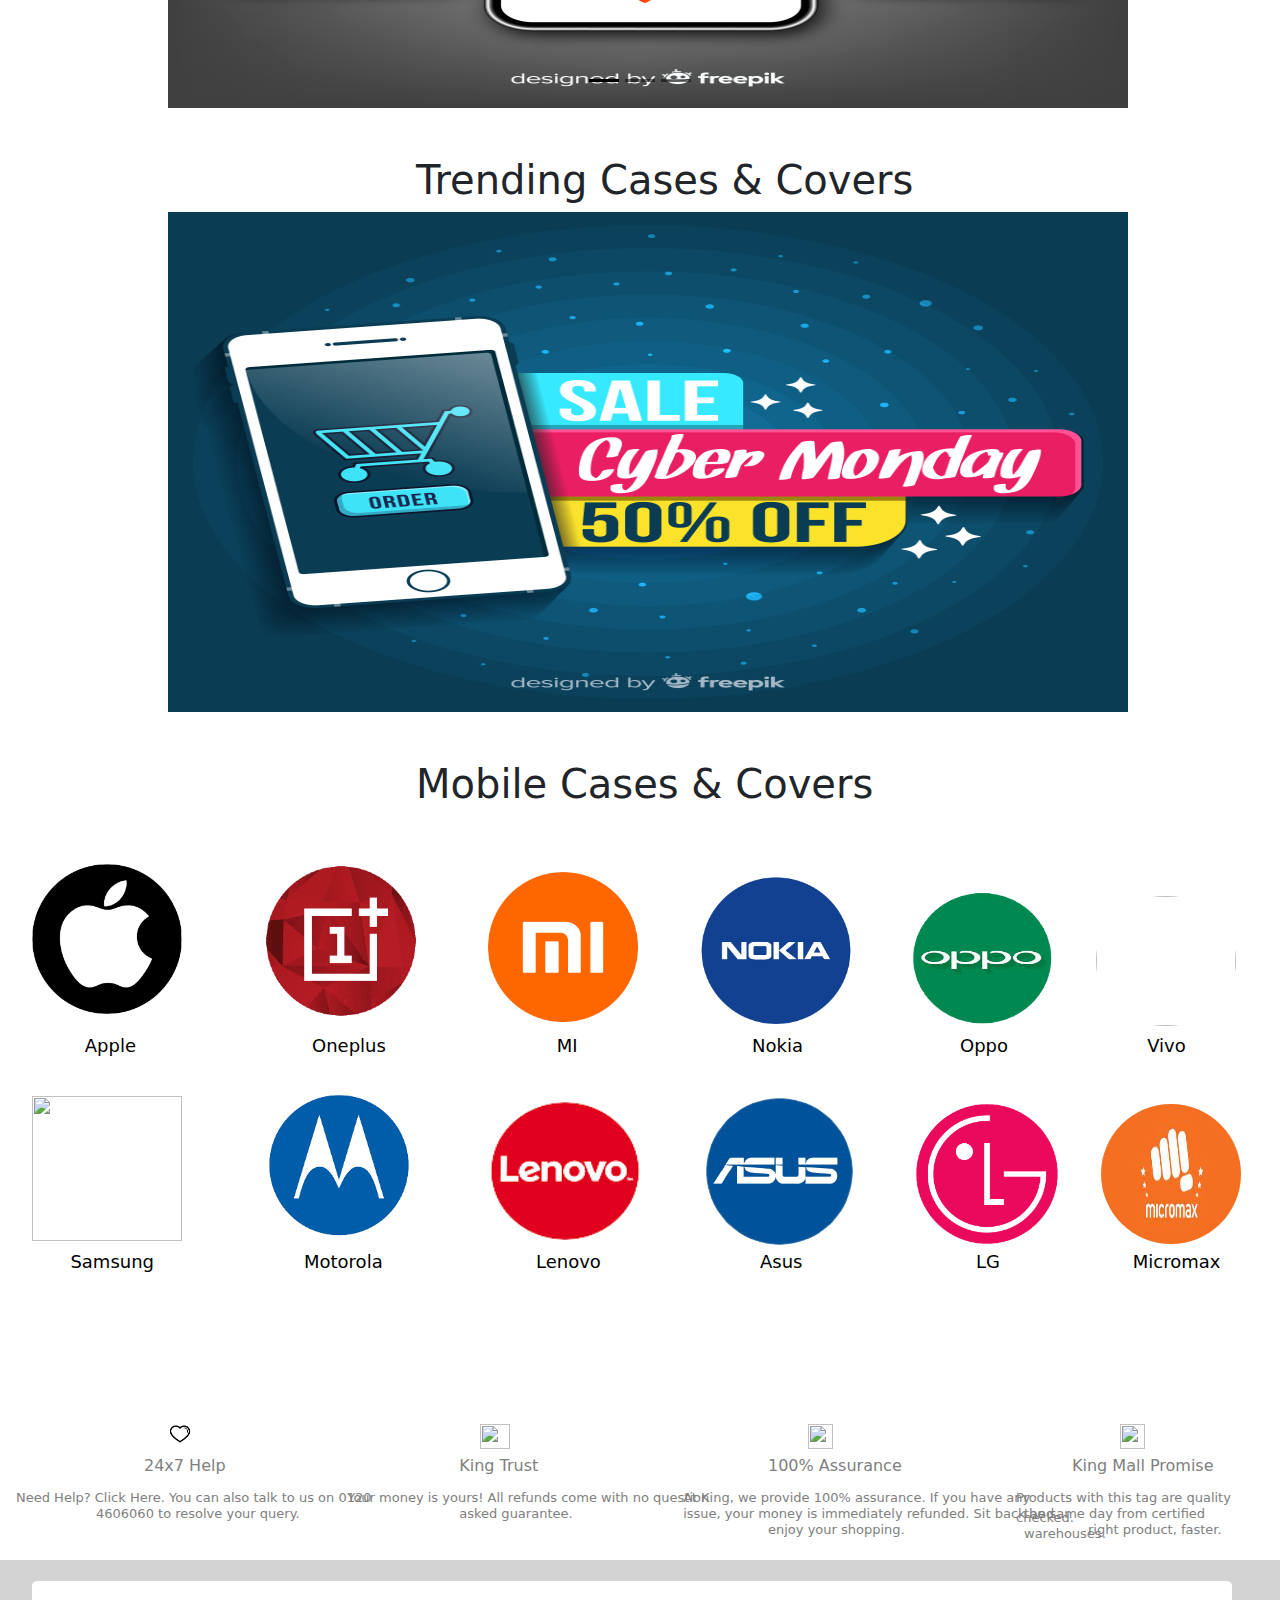
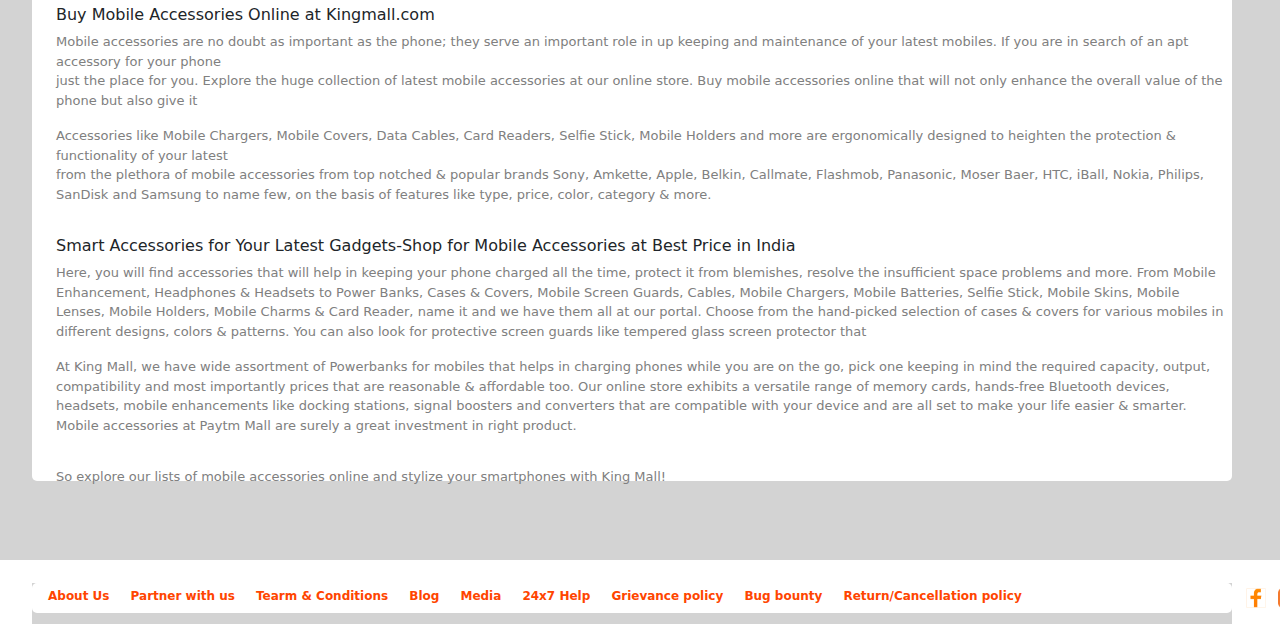
==== commit 5b663908: "Update index.html" ====
--- a/index.html
+++ b/index.html
@@ -11,7 +11,7 @@
   <link rel="stylesheet" href="https://cdn.jsdelivr.net/npm/bootstrap@5.2.0-beta1/dist/css/bootstrap.min.css">
 </head>
 <body>
-    div class="container text-center">
+    <div class="container text-center">
     <div class="row row-cols-4">
       <div class="col-lg-3 col-md-4 col-sm-6">
     <nav class="navbar navbar-expand-lg bg-light">
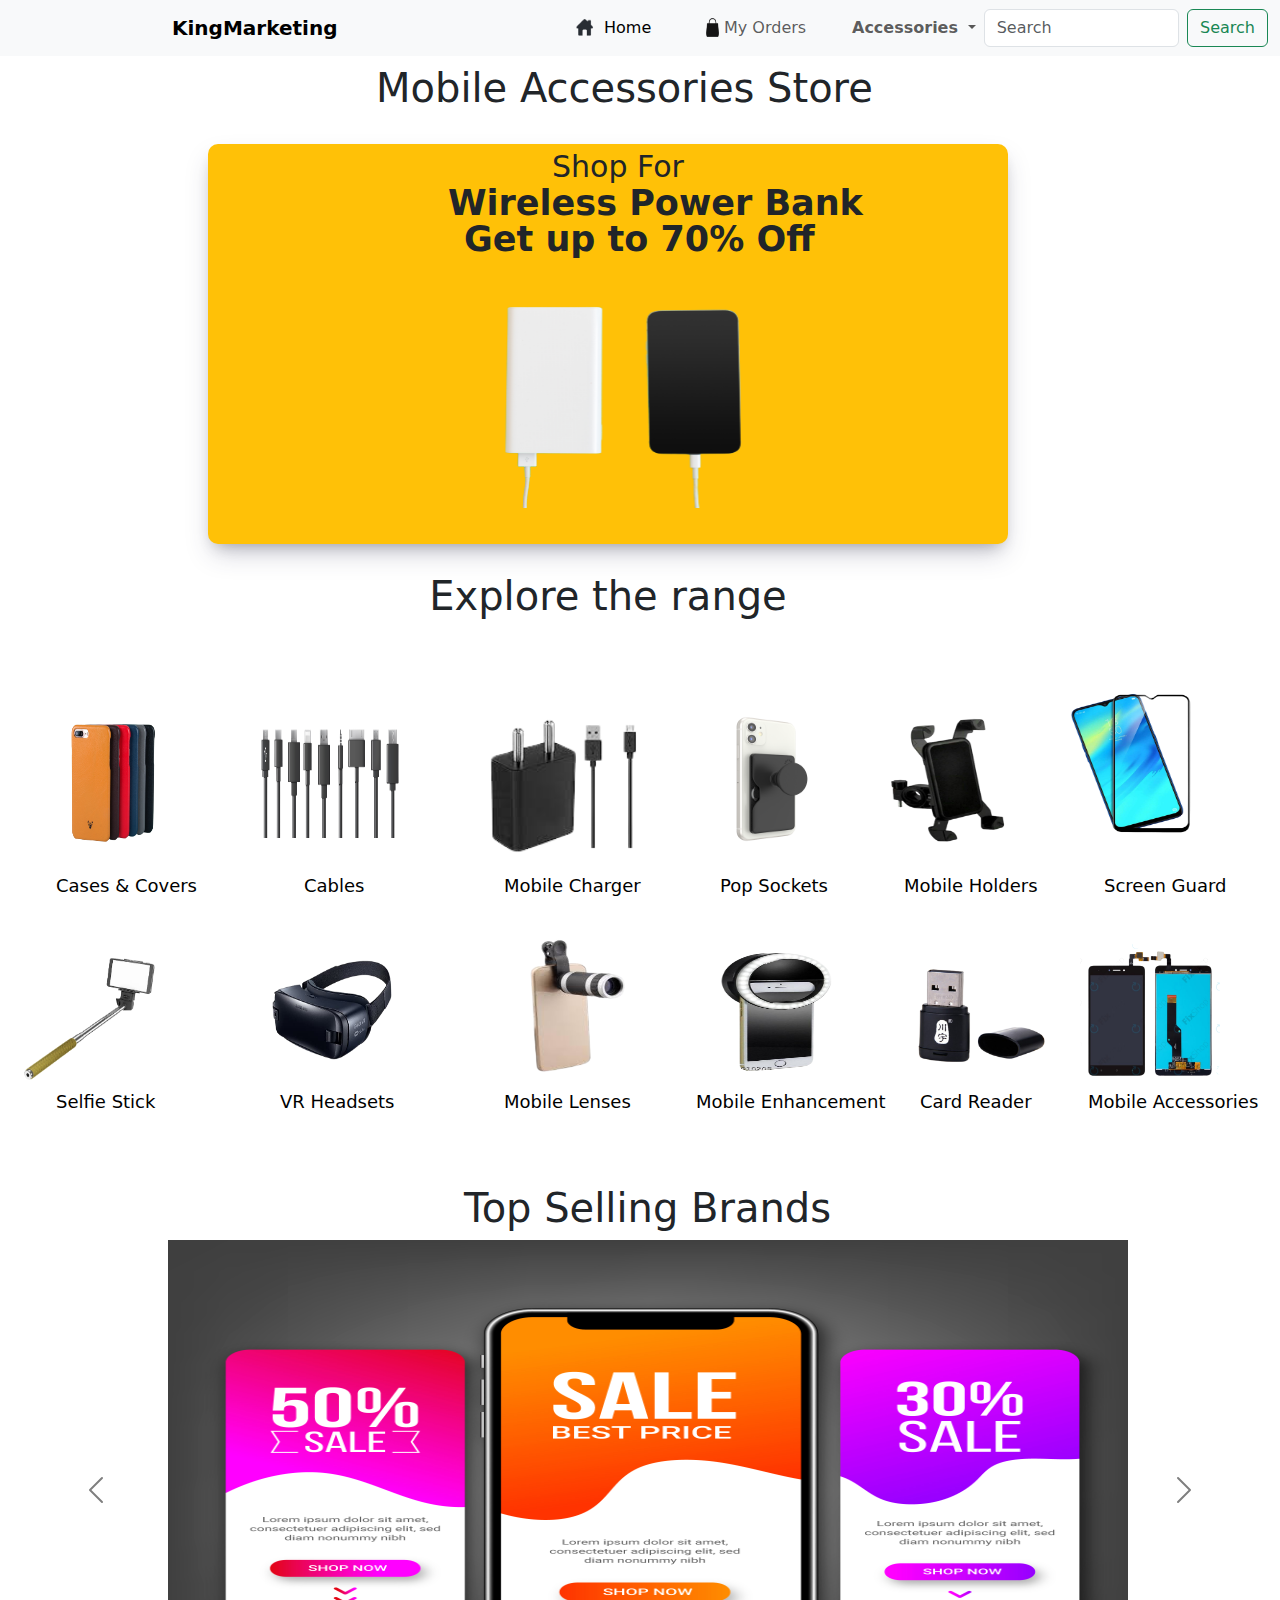
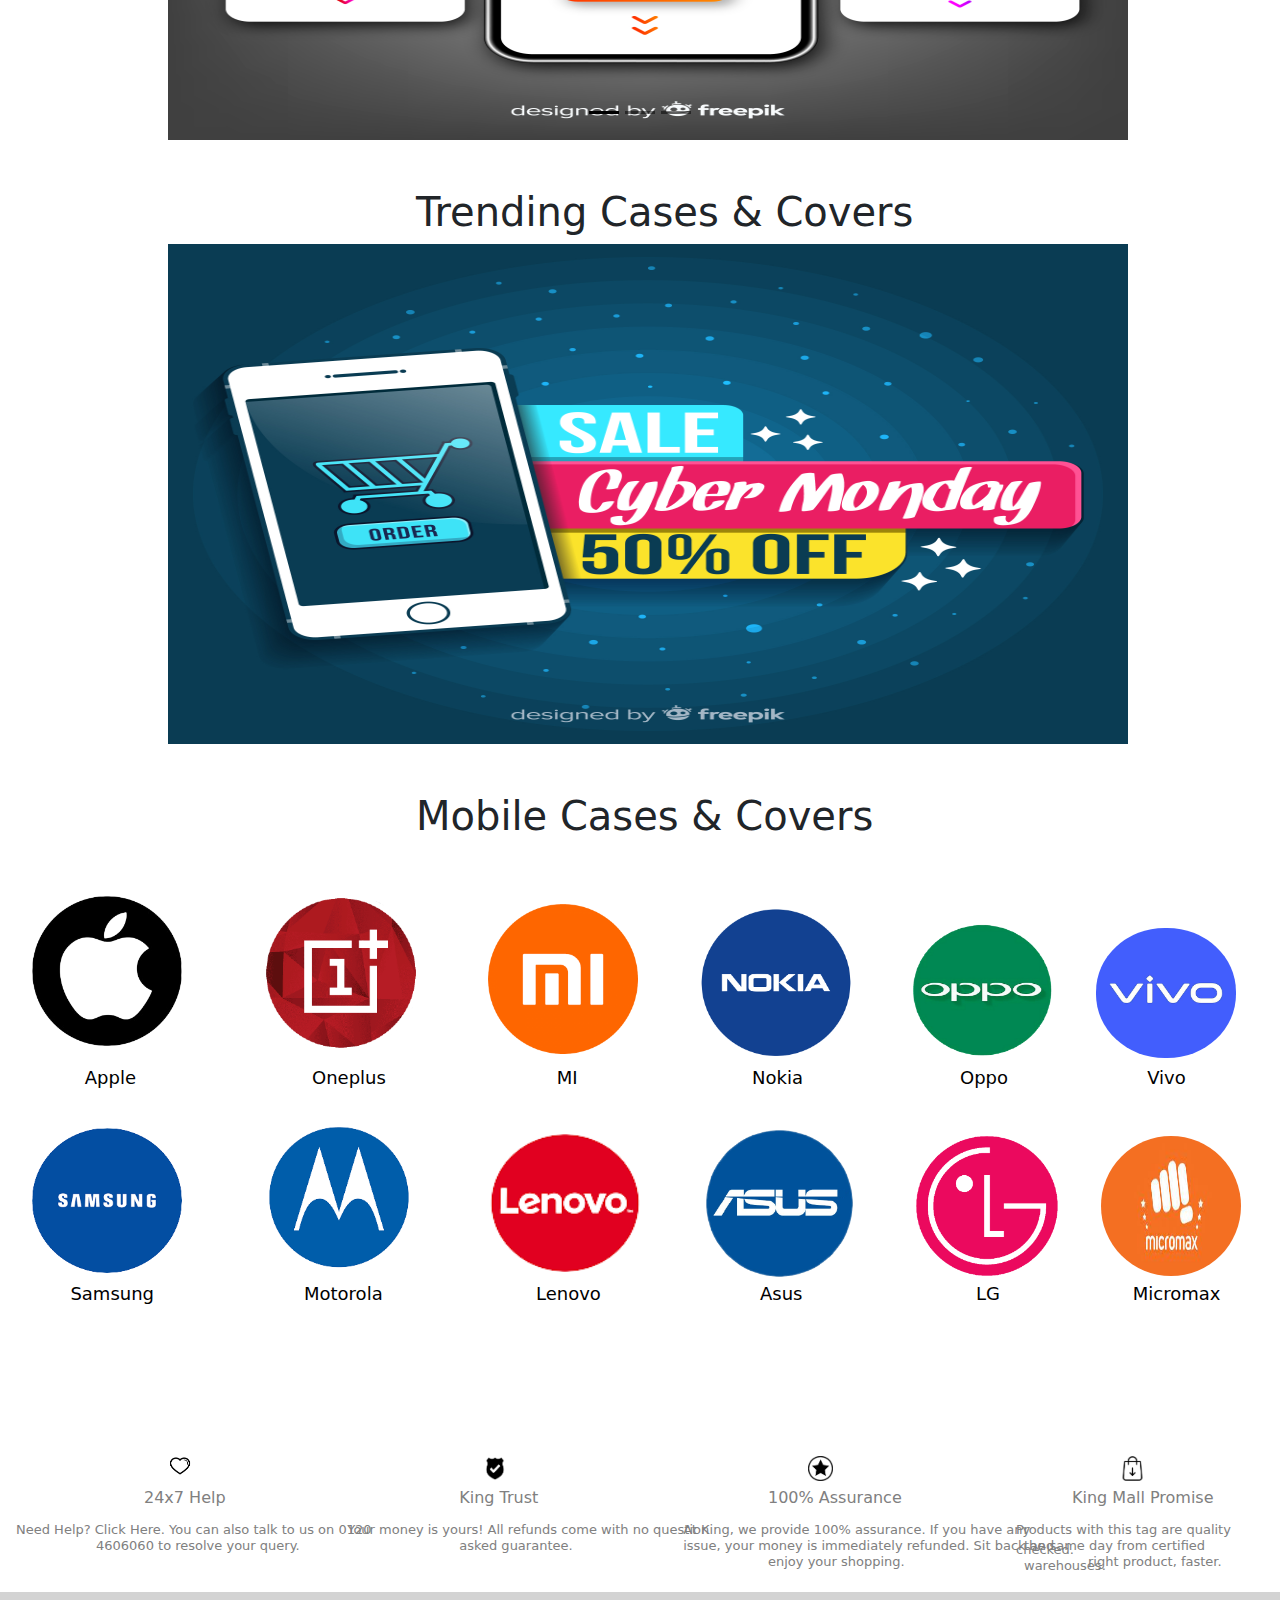
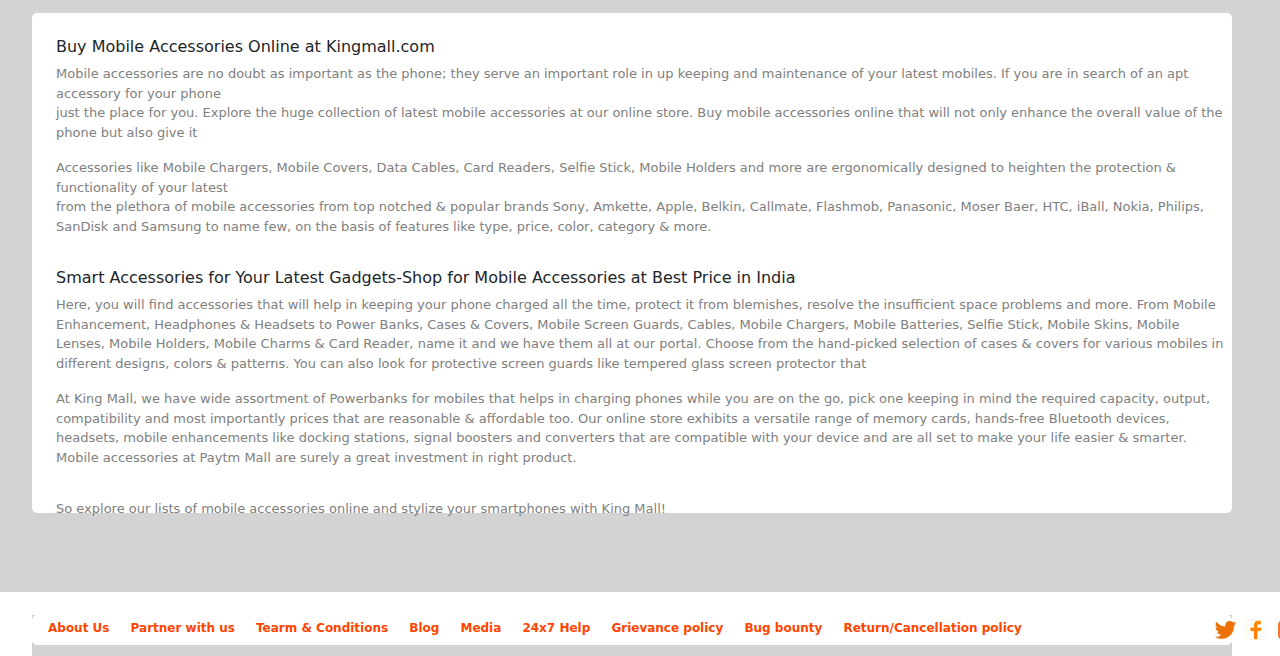
==== commit c573e32c: "Update index.html" ====
--- a/index.html
+++ b/index.html
@@ -11,7 +11,7 @@
   <link rel="stylesheet" href="https://cdn.jsdelivr.net/npm/bootstrap@5.2.0-beta1/dist/css/bootstrap.min.css">
 </head>
 <body>
-    <div class="container text-center">
+    <div class="text-center">
     <div class="row row-cols-4">
       <div class="col-lg-3 col-md-4 col-sm-6">
     <nav class="navbar navbar-expand-lg bg-light">
--- a/style.css
+++ b/style.css
@@ -38,10 +38,10 @@
 }
 .b{
     margin-left: 23.5rem;
-    margin-top: 2rem;
+    margin-top: 4rem;
 }
 #b1{
-    background-color: #FFC93C;
+    background-color: #ffc107;
     box-shadow: rgba(50, 50, 93, 0.25) 0px 13px 27px -5px, rgba(0, 0, 0, 0.3) 0px 8px 16px -8px;
     margin-top: 2rem;
     margin-left: 13rem;
@@ -71,8 +71,8 @@
 }
 
 .b5{
-    margin-top: 6rem;
-    margin-left: 15rem;
+    margin-top: 4rem;
+    margin-left: 7rem;
     height: 300px;
     width: 600px;
 }
